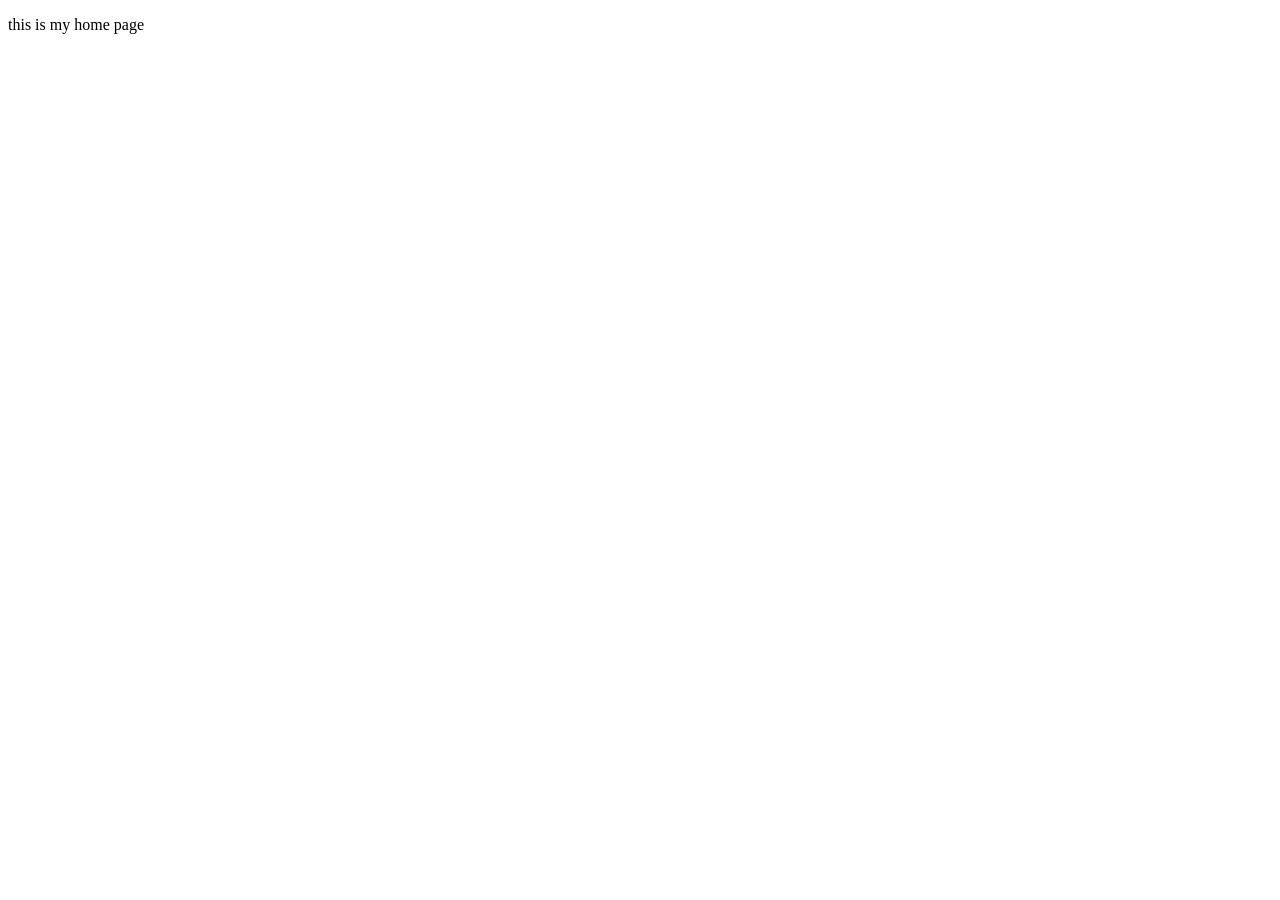
==== index.html @ 04306291 "intial setup" ====
<!DOCTYPE html>

<html lang="en">

<head>

<meta charset="UTF-8">

<meta name="viewport" content="width=device-width, initial-scale=1.0">

<title>Your Page Title</title>

<link rel="stylesheet" href="style.css">  

</head>

<body>

<!-- Your content will go here -->
<p>this is my home page</p>
</body>

</html>
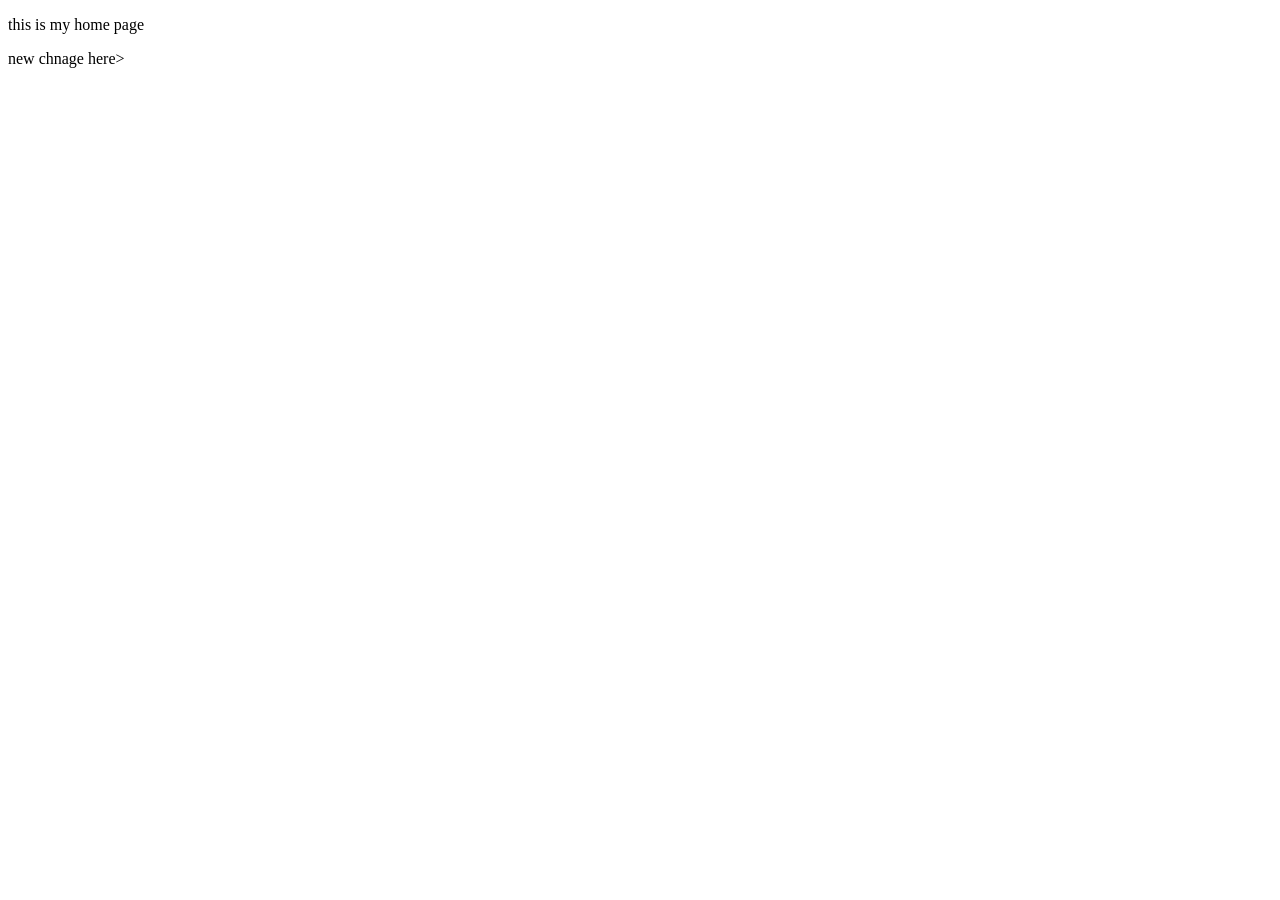
==== commit 91e24342: "new chnage" ====
--- a/index.html
+++ b/index.html
@@ -10,7 +10,7 @@
 
 <title>Your Page Title</title>
 
-<link rel="stylesheet" href="style.css">  
+<link rel="stylesheet" href="css/style.css">  
 
 </head>
 
@@ -18,6 +18,9 @@
 
 <!-- Your content will go here -->
 <p>this is my home page</p>
+
+<p>new chnage here></p>
+
 </body>
 
 </html>
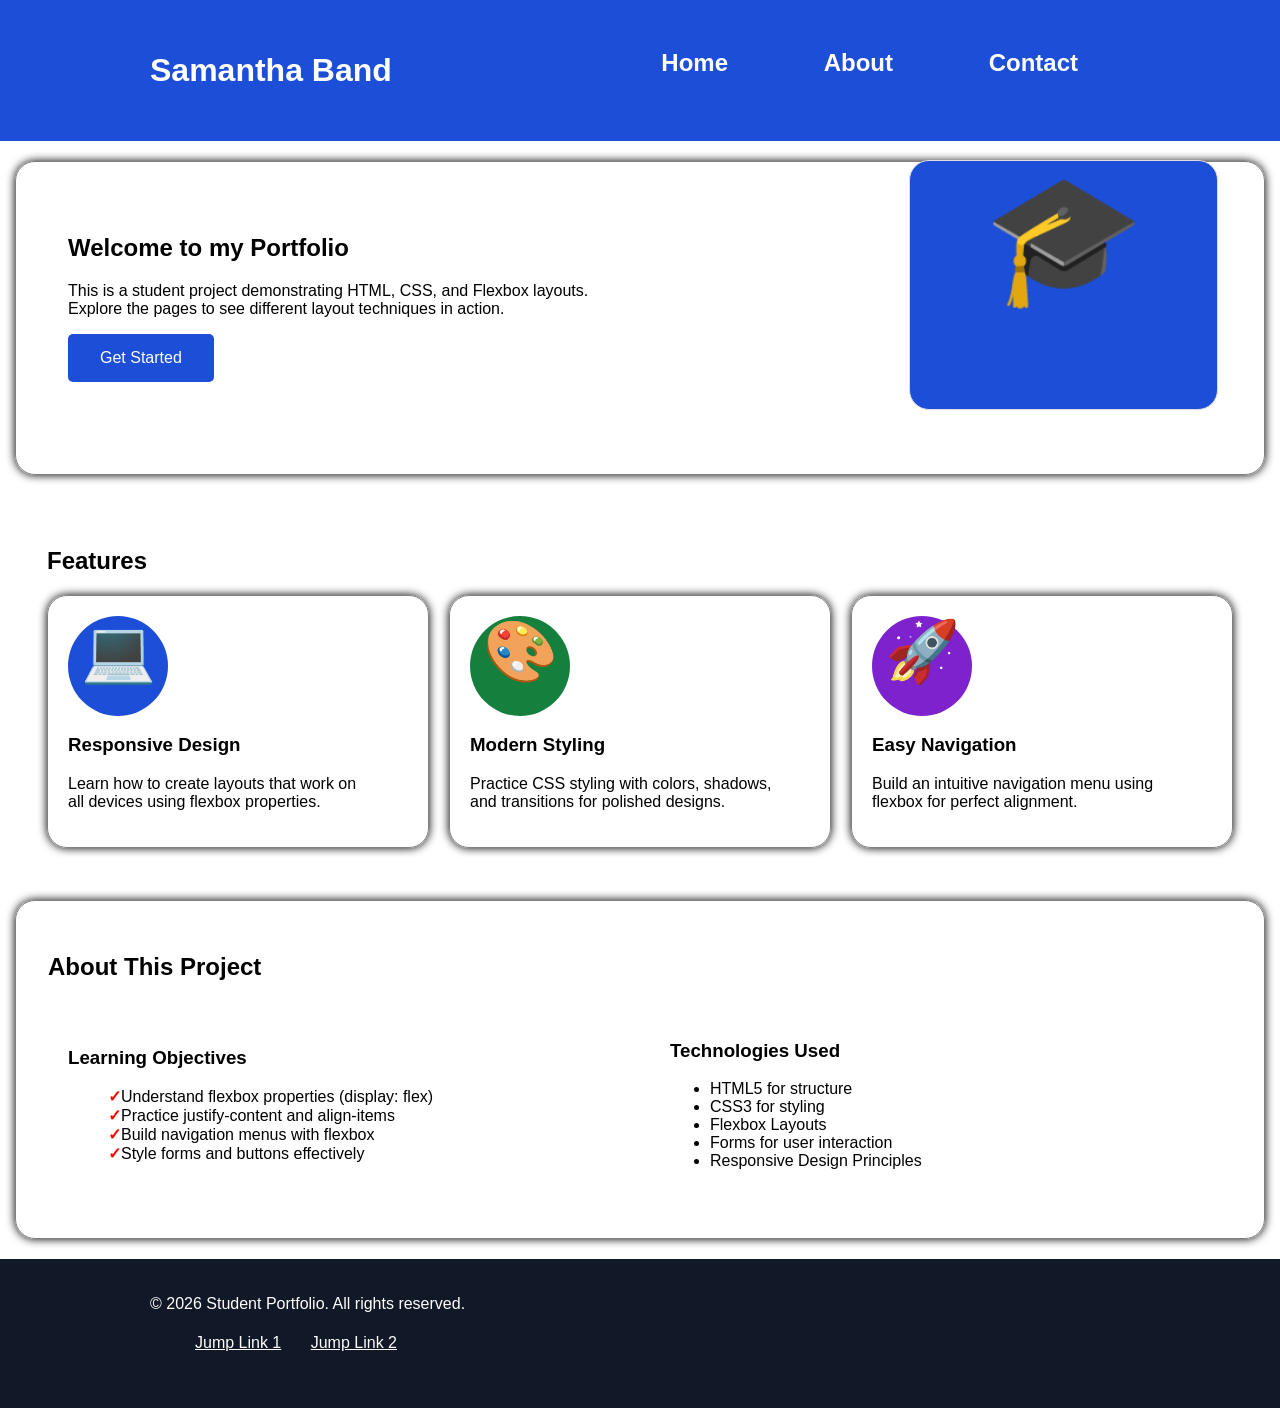
==== commit 71116187: "final" ====
--- a/index.html
+++ b/index.html
@@ -8,7 +8,7 @@
 
 <meta name="viewport" content="width=device-width, initial-scale=1.0">
 
-<title>Your Page Title</title>
+<title>Home</title>
 
 <link rel="stylesheet" href="css/style.css">  
 
@@ -16,11 +16,120 @@
 
 <body>
 
-<!-- Your content will go here -->
-<p>this is my home page</p>
+<header>
+<div class="flexContainer">
+    <div id="headerName">
+        <p> Samantha Band</p>
+  </div>
+  <nav>
+      <ul id="jump1">
+        <li><a href="index.html">
+            <button class="btn-two">Home</button></a></li>
+        <li><a href="about.html">
+           <button class="btn-two">About</button></a></li>
+        <li><a href="contact.html">
+            <button class="btn-two">Contact</button></a></li>
+        
+      </ul>
+    </nav>
+  </div>
 
-<p>new chnage here></p>
 
+
+</header>
+
+<main>
+<section class="shadow">
+<div class="flex-container">
+    <div class="flexItem">
+        <h1>Welcome to my Portfolio</h1>
+        <p>This is a student project demonstrating HTML, CSS, and Flexbox layouts. <br>
+           Explore the pages to see different layout techniques in action.
+        </p>
+        <button> Get Started 
+        </button>
+    </div>
+    <div class="flexItem">
+        <p id="heroIcon">&#x1F393;</p>
+    </div>
+</div>
+
+</section>
+
+<section>
+    <h2 id="jump2">Features</h2>
+     <div class="flexContainer">
+        <div class="shadow flexItem">
+          <p class="circleBlue"> &#x1F4BB;</p>
+         <h3>Responsive Design </h3>
+        <p>Learn how to create layouts that work on <br> all devices using flexbox properties.</p>
+       </div>
+     <div class="shadow flexItem">
+         <p class="circleGreen"> &#x1F3A8;</p>
+        <h3>Modern Styling</h3> <p>Practice CSS styling with colors, shadows, <br> and transitions for polished designs.</p>
+       </div>
+    <div class="shadow flexItem">
+        <p class="circlePurple"> &#x1F680; </p>
+        <h3>Easy Navigation </h3>
+        <p>Build an intuitive navigation menu using <br>flexbox for perfect alignment.</p>
+       </div>
+
+
+
+
+
+
+
+
+</section>
+
+<section class="shadow">
+<h2>About This Project</h2>
+            <div class="flexContainer">
+               <div class="flexItem">
+                   <h3> Learning Objectives</h3>
+                   <ul class="listCheckmark">
+                       <li>Understand flexbox properties (display: flex)</li>
+                       <li>Practice justify-content and align-items</li>
+                       <li>Build navigation menus with flexbox</li>
+                       <li>Style forms and buttons effectively</li>
+                   </ul>
+               </div>
+    
+                <div class="flexItem">
+                     <h3> Technologies Used</h3>
+                     <ul>
+                         <li>HTML5 for structure</li>
+                         <li>CSS3 for styling</li>
+                         <li>Flexbox Layouts</li>
+                         <li>Forms for user interaction</li>
+                         <li>Responsive Design Principles</li>
+                     </ul>
+                
+             </div>
+    </div>
+
+
+
+</section>
+
+
+
+
+
+
+
+
+
+</main>
+<footer>
+
+<p id="footerText">© 2026 Student Portfolio. All rights reserved.</p>
+<ul id="footerNav">
+  <li><a href="#jump1">Jump Link 1</a></li>
+  <li><a href="#jump2">Jump Link 2</a></li>
+</ul>
+</footer>
 </body>
 
 </html>
--- a/css/style.css
+++ b/css/style.css
@@ -0,0 +1,256 @@
+body{
+
+    margin: 0;
+    font-family: 'Segoe UI', Tahoma, Geneva, Verdana, sans-serif;
+}
+
+header {
+    background-color: #1d4ed8;
+    padding: 5px 150px 5px;
+    
+}
+
+#headerName {
+    display: flex;
+    -webkit-flex: 1;
+    -ms-flex: 1;
+    flex: 1;
+    color: #ffffff;
+    font-size: 32px;
+    font-weight: 800;
+}
+
+
+nav {
+    display: flex;
+    justify-content: flex-end;
+    font-size: 24px;
+    color: #ffffff;
+    align-items: center;
+   
+
+}
+
+nav a {
+    color: #ffffff;
+}
+
+nav ul li {
+    padding: 5px 20px 20px 5px;
+    list-style-type: none;
+    display: inline-block;
+
+}
+
+
+main {
+    width: 1250px;
+    margin: 0 auto;
+}
+
+.flexContainer {
+    display: -webkit-flex;
+    display: flex;
+    gap: 20px;
+    align-items: center;
+
+
+}
+
+.centertext {
+    text-align: center;
+}
+
+
+
+
+.flexItem {
+    gap: 20px;
+    padding: 20px;
+    width: 100%;
+
+
+}
+
+section {
+    padding: 32px;
+    margin: 20px 0px 20px;
+}
+
+
+.shadow {
+    box-shadow: 0px 0px 10px 0px #000000;
+    border-radius: 20px;
+    border: 1px solid gray;
+    align-items: center;
+}
+
+.boxBlue {
+   background-color: #1d4ed8;
+    border-radius: 20px;
+    padding: 20px;
+    color: white;
+    width: 100%;
+}
+.boxPurple {
+background-color: #7e22ce;
+    border-radius: 20px;
+    padding: 20px;
+    color: white;
+    width: 100%;
+}
+.boxGreen {
+background-color: #15803d;
+    border-radius: 20px;
+    padding: 20px;
+    color: white;
+    width: 100%;
+}
+
+#heroIcon {
+    background-color: #1d4ed8;
+    border-radius: 10px;
+    font-size: 80px;
+    margin: 0px;
+    height: 200px;
+    text-align: center;
+
+    /* heroIconBgd */
+    box-sizing: border-box;
+    position: absolute;
+    width: 309px;
+    height: 250px;
+    left: 909px;
+    top: 160px;
+    background: #1D4ED8;
+    border: 1px solid #DFDDDD;
+    border-radius: 20px;
+
+    /* 🎓 */
+    font-style: normal;
+    font-weight: 400;
+    font-size: 128px;
+    line-height: 155px;
+    color: #000000;
+}
+
+#booksIcon {
+    background-color: #1d4ed8;
+    border-radius: 10px;
+    font-size: 80px;
+    margin: 0;
+    height: 300px;
+    text-align: center;
+}
+
+
+.circlePurple {
+    width: 100px;
+    height: 100px;
+    border-radius: 50%;
+    background-color: #7e22ce;
+    text-align: center;
+    font-size: 60px;
+    margin: 0px;
+    padding: 0px;
+
+}
+
+.circleGreen {
+    width: 100px;
+    height: 100px;
+    border-radius: 50%;
+    background-color: #15803d;
+    text-align: center;
+    font-size: 60px;
+    margin: 0px;
+    padding: 0px;
+
+}
+.circleBlue {
+    width: 100px;
+    height: 100px;
+    border-radius: 50%;
+    background-color: #1d4ed8;
+    text-align: center;
+    font-size: 60px;
+    margin: 0px;
+    padding: 0px;
+
+}
+
+
+footer {
+    padding: 20px 150px 20px;
+    background-color: #111827;
+    color: #ffffff;
+}
+
+footer a {
+    color: #ffffff;
+    display: -webkit-flex;
+    display: flex;
+
+
+
+
+}
+
+footer ul li {
+    padding: 5px 20px 20px 5px;
+    list-style-type: none;
+    display: inline-block;
+}
+
+.footerText {
+    -webkit-flex: 1;
+    -ms-flex: 1;
+    flex: 1;
+    
+
+
+}
+
+.footerNav {
+    display: flex;
+    justify-content: flex-end;
+
+
+
+}
+
+
+.listCheckmark {
+    list-style: none;
+    margin: 25;
+}
+
+ul.listCheckmark li:before{
+    content: "✓";
+    color: red;
+    font-weight: bold;
+    right: 25px;
+}
+
+button {
+    background-color: #1d4ed8;
+    color: #ffffff;
+    border: none;
+    border-radius: 10px;
+    padding: 15px 32px;
+    font-size: 16px;
+    cursor: pointer;
+    border-radius: 5px;
+    text-align: center;
+    text-decoration: none;
+}
+
+button:hover {
+    background-color: #010611;
+}
+.btn-two {
+    font-size: 24px;
+    font-weight: bold;
+    
+}
+
